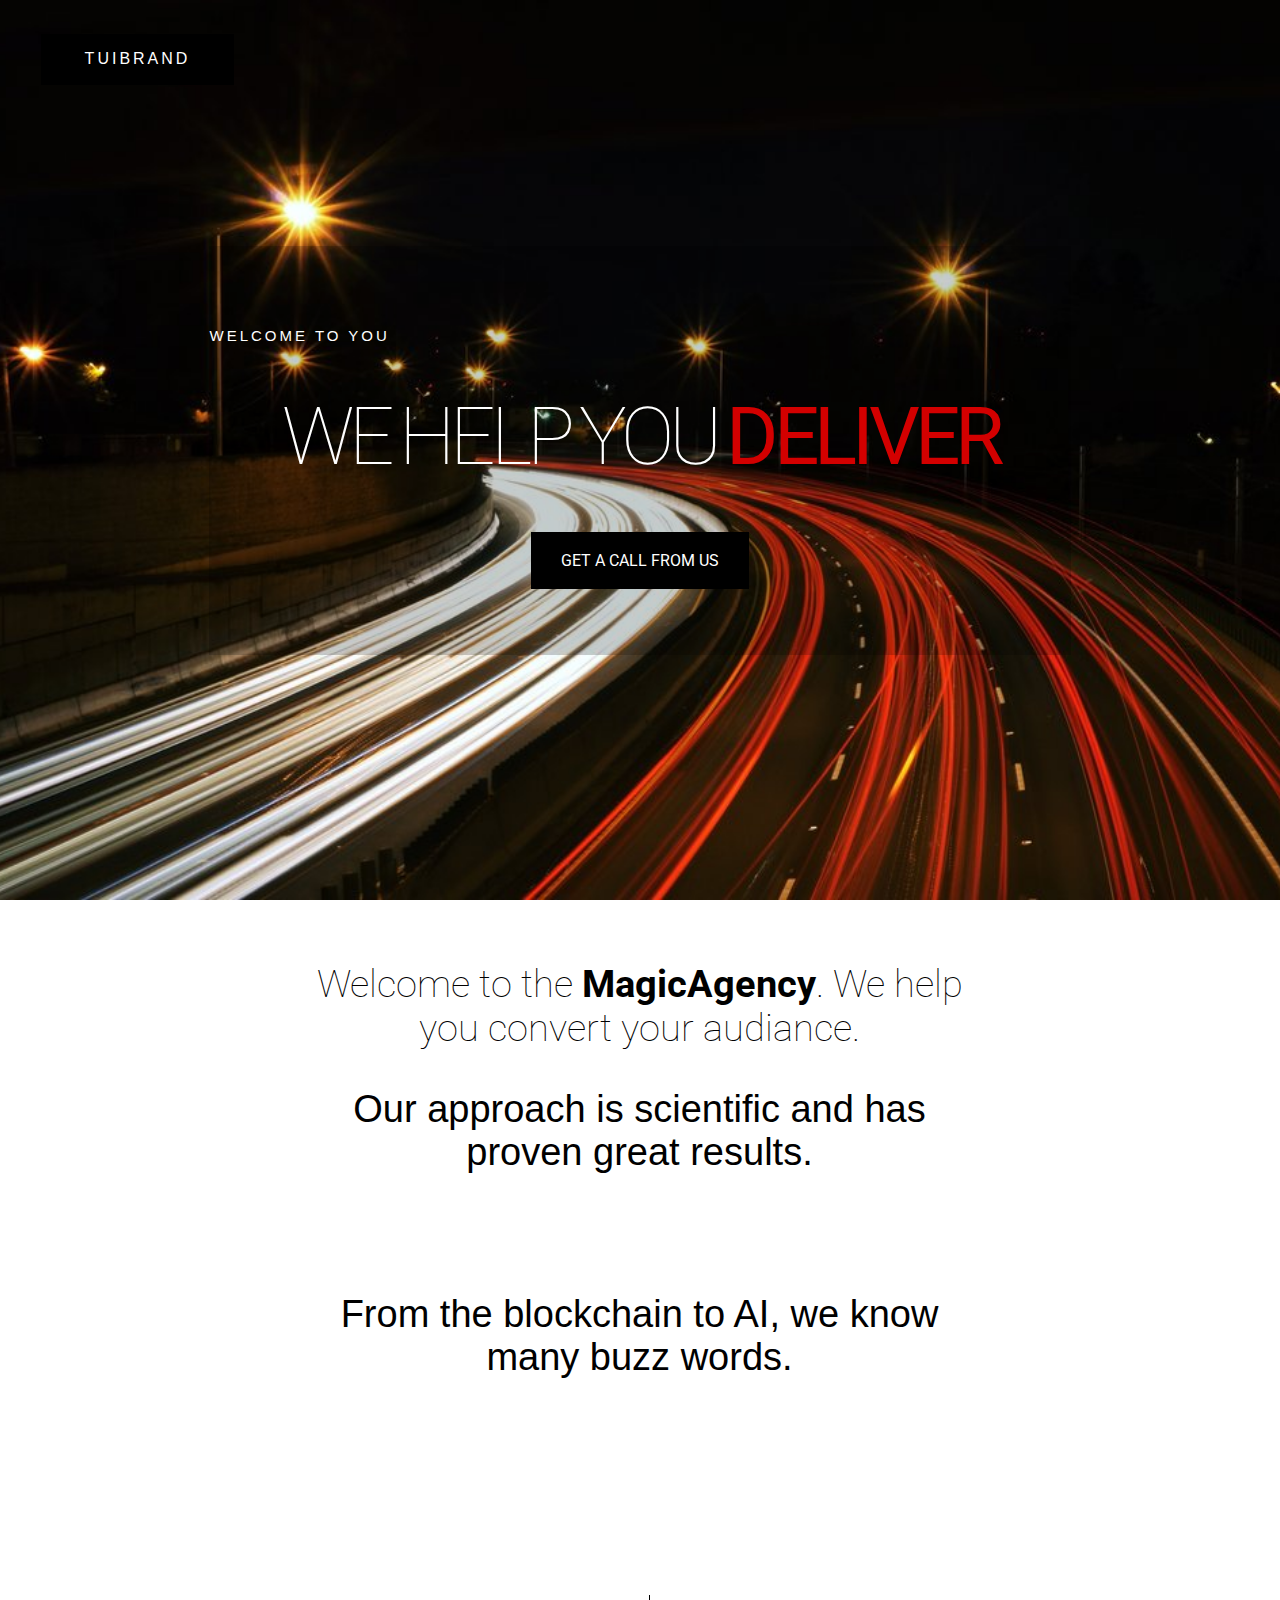
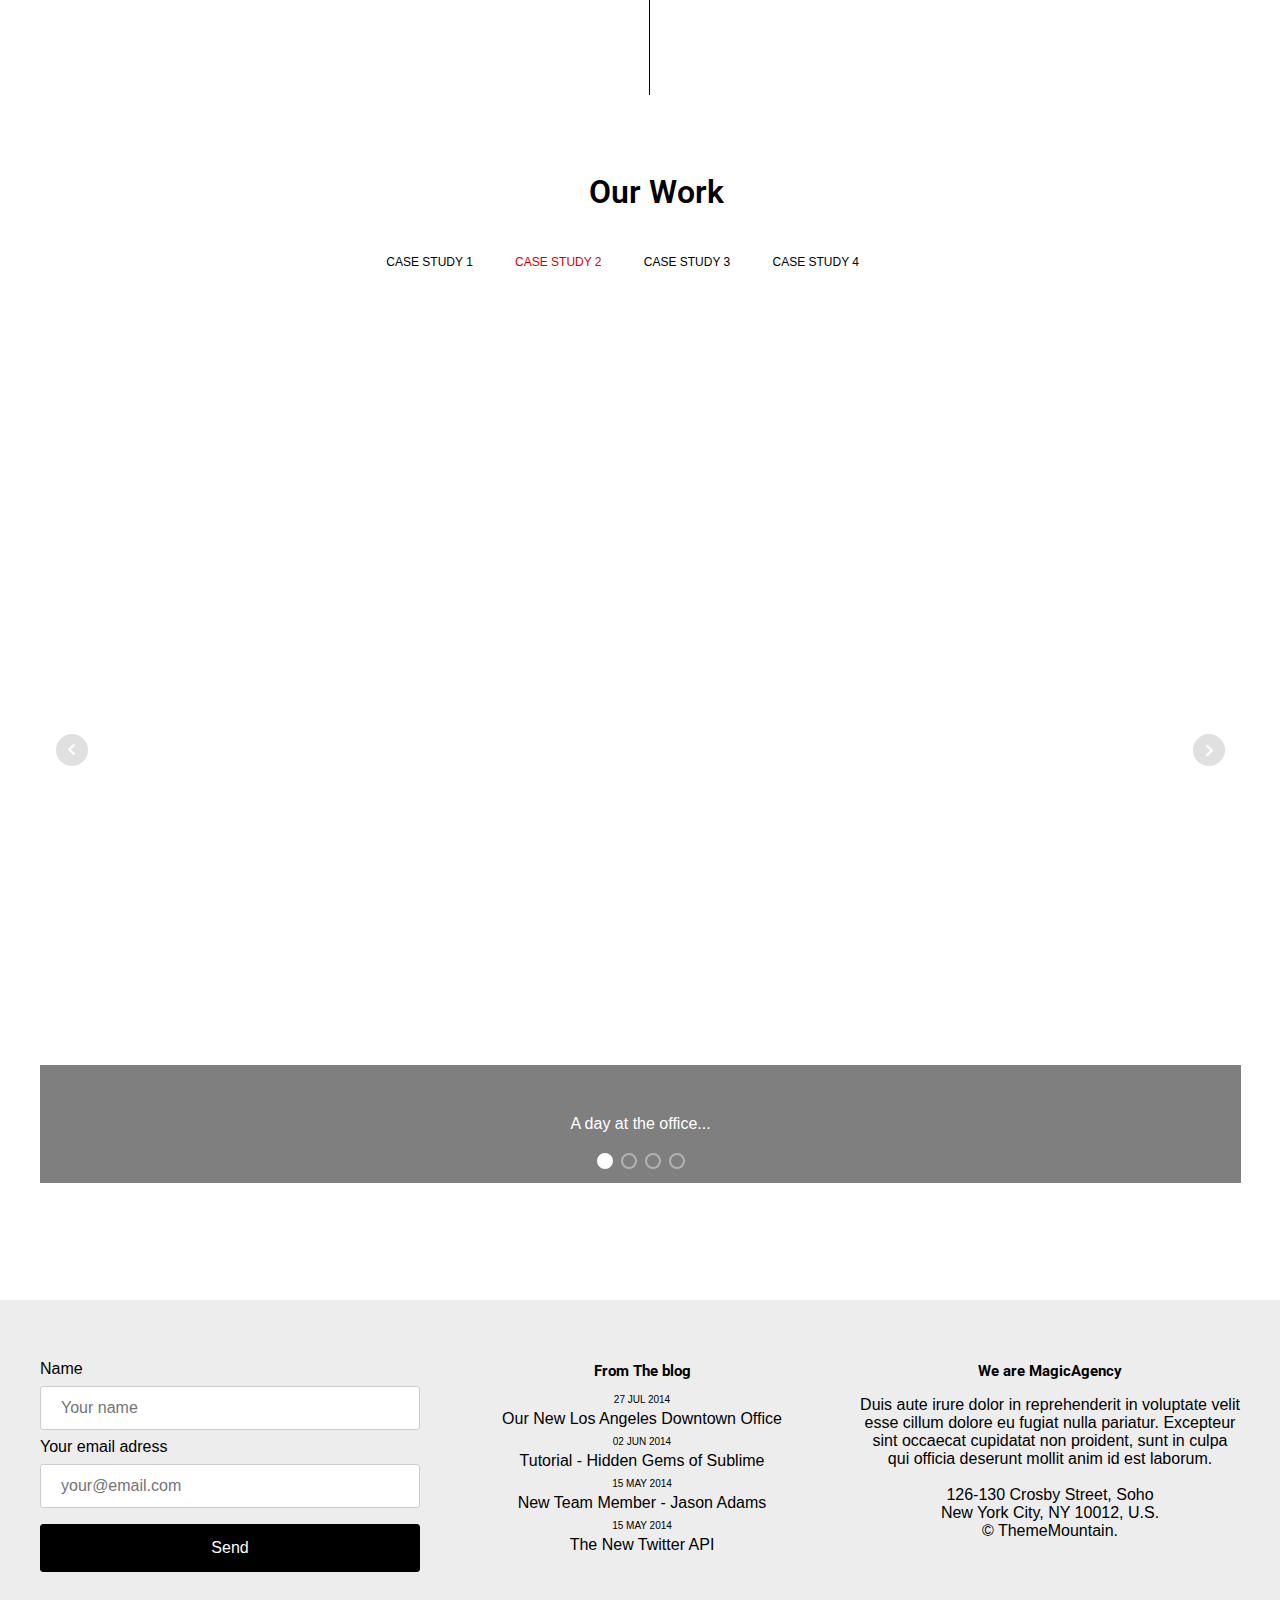
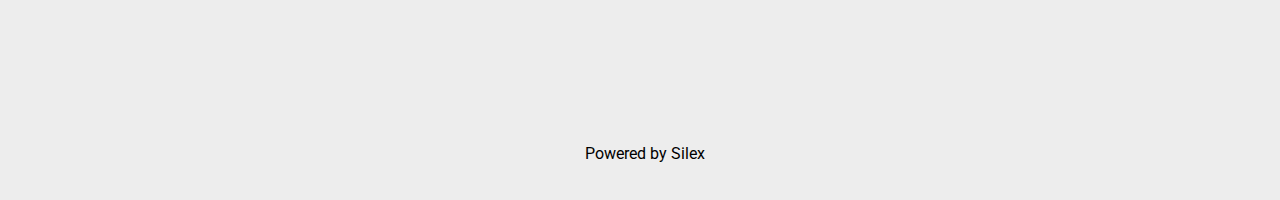
==== page-2.html @ a3cb0ca3 "Batch update" ====
<!doctype html><html lang=""><head>
    <meta charset="UTF-8">
    <!-- generator meta tag -->
    <!-- leave this for stats and Silex version check -->
    <meta name="generator" content="Silex v2.2.14">
    <!-- End of generator meta tag -->
    <script src="js/jquery.js"></script>
    
    
    <script src="js/front-end.js"></script>
    <link rel="stylesheet" href="css/normalize.css">
    <link rel="stylesheet" href="css/front-end.css">

    
    
    
    <title> - Page 2</title>
    

    
<link href="https://fonts.googleapis.com/css?family=Roboto" rel="stylesheet" class="silex-custom-font"><script class="silex-script"></script><script src="js/unslider-min.js"></script><script src="js/unslider-min.js"></script><link rel="stylesheet" href="css/unslider.css"><link rel="stylesheet" href="css/unslider.css"><meta name="viewport" content="width=device-width, initial-scale=1"><script src="js/script.js"></script><link href="css/styles.css" rel="stylesheet"><style>body { opacity: 0; transition: .25s opacity ease; }</style></head>

<body class="body-initial all-style enable-mobile prevent-resizable prevent-selectable editable-style silex-runtime silex-published" data-new-gr-c-s-loaded="14.1071.0" data-current-page="page-page-2">
    









    <section class="container-element editable-style silex-id-1478366444112-1 section-element hero prevent-resizable">
        
    <div class="editable-style silex-element-content silex-id-1478366444112-0 container-element website-width" id="hero"><a class="editable-style silex-id-1526227950696-2 text-element white-logo fixed" href="#hero"><div class="silex-element-content normal"><p>TUIBRAND</p></div></a><div class="editable-style silex-id-1537806314257-0 container-element hero-content"><div class="editable-style silex-id-1526228786122-6 text-element white-hero-title"><div class="silex-element-content normal"><p>Welcome To You</p><h1>We Help You <b>Deliver</b><br></h1></div></div><a class="editable-style silex-id-1537804414408-1 text-element white-button hero-scroll-down" href="#contact"><div class="silex-element-content normal"><div><br></div>Get a call from us<br><div><br></div></div></a></div></div></section>
    <section class="container-element editable-style silex-id-1474394621033-3 section-element prevent-resizable">
        
    <div class="editable-style silex-element-content silex-id-1474394621032-2 container-element website-width"><div class="editable-style silex-id-1526229898484-7 text-element black-text"><div class="silex-element-content normal"><h2>Welcome to the <u>MagicAgency</u>. We help you convert your audiance.<br></h2><p>Our approach is scientific and has proven great results. <br></p><p><br></p><p>From the blockchain to AI, we know many buzz words.<br></p></div></div><div class="editable-style silex-id-1526233796116-3 container-element hide-on-mobile"></div></div></section>
    
















<section class="container-element editable-style section-element silex-id-1526228746540-3 prevent-resizable">
        <div class="editable-style silex-element-content container-element silex-id-1526228746540-4 website-width" id="menu"><div class="editable-style silex-id-1526233329576-0 text-element black-text"><div class="silex-element-content normal"><h1>Our Work</h1></div></div><div class="editable-style silex-id-1526233447270-1 text-element style-black-text-nav"><div class="silex-element-content normal"><p><a href="./#menu">Case study 1</a>&nbsp;&nbsp;&nbsp; <a href="page-2.html#menu" class="page-link-active">Case study 2</a>&nbsp;&nbsp;&nbsp; <a href="page-3.html#menu">Case study 3</a>&nbsp;&nbsp;&nbsp; <a href="page-4.html#menu">Case study 4</a>&nbsp;&nbsp;&nbsp; <br></p></div></div><div class="editable-style silex-id-1526243483554-2 html-element silex-component silex-component-slideshow silex-use-height-not-minheight page-page-2 paged-element paged-element-visible"><div class="silex-element-content"><div id="parent_1659392151036_473">
<!-- preview -->

<div id="id_1659392151036_473">
  <!-- runtime -->
  <!-- the whole slideshow -->
  <ul class="prodotype-runtime">
  
    <li><figure class="slide-0">
      
      <div class="slide-image">
        
          <figcaption>A day at the office...</figcaption>
        
      </div>
      
    </figure></li>
  
    <li><figure class="slide-1">
      
      <a href="https://www.silex.me">
      
      <div class="slide-image">
        
          <figcaption>A link to test</figcaption>
        
      </div>
      
      </a>
      
    </figure></li>
  
    <li><figure class="slide-2">
      
      <div class="slide-image">
        
          <figcaption>The streets</figcaption>
        
      </div>
      
    </figure></li>
  
    <li><figure class="slide-3">
      
      <div class="slide-image">
        
          <figcaption>Go shopping!</figcaption>
        
      </div>
      
    </figure></li>
  
  </ul>
</div>
</div>

<script>
  (function() {
    // do not start in the editor (it would mess with the markup)
    if(!$('body').hasClass('silex-runtime')) return;

    var $slider = $('#id_1659392151036_473')
    var slider = $slider.unslider({
      'autoplay': true,
      'speed': 750,
      'delay': 3000,
      'index': 0,
      'nav': true,
      'animation': 'horizontal',
      'arrows': true
    });
    //  Listen to slide changes
    
    // apply element height to the images
    var silexElement = $slider.closest('.editable-style');
    var elementMinHeight = silexElement.css('height');
    var elementWidth = silexElement.css('width');
    $('#id_1659392151036_473 li .slide-image').css({
      'height': elementMinHeight
    });
    

    setTimeout(function(){
      // use onswipe.js
      // Fix #1127
      if(window.onSwipe) {
        window.onSwipe('left', function(){ $slider.data('unslider').next()})
        window.onSwipe('right', function(){ $slider.data('unslider').prev()})
      } else {
        console.warn('onswipe.js script is not found, swipe gestures might no work')
      }
    }, 0)
  })();
</script>
</div></div></div>
    </section><section class="container-element editable-style silex-id-1478366450713-3 section-element prevent-resizable">
        <div class="editable-style silex-element-content silex-id-1478366450713-2 container-element website-width" id="contact">

            
        <div class="editable-style silex-id-1442914737143-3 text-element">
                <div class="silex-element-content normal">
                    <br>
                    <a href="//www.silex.me/">Powered by Silex</a>
                </div>
            </div><div class="editable-style silex-id-1526233907434-4 text-element text-style-2"><div class="silex-element-content normal"><h2><a href="/"></a>From The blog</h2><p><b>27 Jul 2014</b></p><p><a href="https://www.silex.me">Our New Los Angeles Downtown Office</a></p><p><b>02 Jun 2014</b></p><p><a href="https://www.silex.me">Tutorial - Hidden Gems of Sublime</a></p><p><b>15 May 2014</b></p><p><a href="https://www.silex.me">New Team Member - Jason Adams</a></p><p><b>15 May 2014</b></p><p><a href="https://www.silex.me">The New Twitter API</a></p></div></div><div class="editable-style text-element text-style-1 silex-id-1526234233846-7"><div class="silex-element-content normal"><h2>We are MagicAgency</h2><p>Duis aute irure dolor in reprehenderit in voluptate velit esse cillum dolore eu fugiat nulla pariatur. Excepteur sint occaecat cupidatat non proident, sunt in culpa qui officia deserunt mollit anim id est laborum.<br><br>126-130 Crosby Street, Soho<br>New York City, NY 10012, U.S.<br>© ThemeMountain. <br></p></div></div><div class="editable-style silex-id-1526234059780-5 html-element silex-component silex-component-form silex-use-height-not-minheight"><div class="silex-element-content"><form id="id_1659392151058_74" action="https://formspree.io/your@email.com" method="POST">
  
  <div>
    <label for="field1">Name</label>
    <input type="text" required="" id="field1" name="field1" placeholder="Your name">
  </div>
  
  
  <div>
    <label for="field2">Your email adress</label>
    <input type="text" required="" id="field2" name="field2" placeholder="your@email.com">
  </div>
  
  
  <input type="submit" value="Send">
</form>


</div></div></div>
    </section>
<grammarly-desktop-integration data-grammarly-shadow-root="true"></grammarly-desktop-integration></body></html>
---- css/front-end.css ----
/**
 * This file holds the styles of websites while editing
 */

body {
  min-height: 100vh;
  min-width: 98vw; /* remove approx size of vertical scroll bar */
}

/* prevent-auto-z-index is to let the components handle their z-index */
.section-element > .silex-element-content > *:not(.prevent-auto-z-index):not(.fixed) {
  /* put the elements of a section on top of sections bellow */
  z-index: 10;
}
/* workaround a bug of the 2.11 version (front end) */
/* sections used to hava margin-top: -1; which can not be edited in the UI */
.editable-style.section-element {
  margin-top: 0;
}
/****************************************************/
.website-width {
  width: 960px;
}
.paged-element-hidden {
  display: none !important;
}
/* resize */
.editable-style.image-element img {
  border-radius: inherit; /* this is to follow the element's radius */
	width: 100%;
	height: 100%;
}
/*
 .image-element > .silex-element-content {
	overflow: hidden;
}
*/
.html-element .silex-element-content {
  /* enable HTML content to have style="min-height: inherit;" */
  /* removed because it makes components buggy, add it to silex if you need to
  position: absolute;
  min-height: inherit;
  width: 100%; /* needed by slideshow components and probably others */
  /*
  height: 100%; /* needed by slideshow kreview and probably others */
}
/* wysihtml text editor styles */
.wysiwyg-float-left {
  float: left;
  margin: 0 8px 8px 0;
}
.wysiwyg-float-right {
  float: right;
  margin: 0 0 8px 8px;
}
/* Remove dots surrounding links in Firefox
    because of normalize.css */
a:focus{ outline: none;}

body .editable-style[data-silex-href] {
  cursor: pointer;
}
body.enable-mobile .editable-style.hide-on-desktop {
  display: none;
}
/* only outside the editor */
/* needs to be more qualified than body.enable-mobile .editable-style:not(.prevent-mobile-style) */
body.silex-runtime.body-initial .fixed {
  position: absolute;
  z-index: 20;
}
/* Mobile styles */
@media (max-width:480px) {
  /* needs to be more qualified than body.enable-mobile .editable-style:not(.prevent-mobile-style) */
  body.silex-runtime.body-initial .fixed {
    /* on mobile (chrome, this is needed to be on top of other content) */
    position: relative;
  }

  /* hide horizontal scroll bar which appears because of residual values in css
  html {
    overflow-x: hidden;
  }
  */
  body {
    position: initial; /* used to be absolute but now only in editor (editable.css), when position is absolute the body has the size of its content */
  }
  /* mobile mode */
  body.enable-mobile .editable-style:not(.prevent-mobile-style),
  body.enable-mobile .background.background-initial {
    position: static;
    top: auto;
    left: auto;
    max-width: 100%;
    min-width: auto; /* this is to remove sections min-width, since section min-width is set to the witdh of its content in Element::setStyle() */
    margin-left: auto;
    margin-right: auto;
  }
  body.enable-mobile .editable-style.section-element {
    padding: 0;
  }
  body.enable-mobile.silex-resizing .editable-style:not(.prevent-mobile-style) {
    max-width: unset; /* while dragging let the user size the elements freely */
  }
  body.enable-mobile .image-element.editable-style:not(.prevent-mobile-style) {
    position: relative;
  }
  body.enable-mobile .editable-style.section-element {
    max-width: 100%; /* section bg should be 100% width because user do not need to grab the side and resize */
    padding: 0;
    margin: 0;
  }
  body.enable-mobile .container-element:not(.paged-element-hidden) {
    display: flex;
    align-items: center;
    justify-content: space-around;
    flex-wrap: wrap;
  }
  /* but still hide paged elements or desktop only elements */
  body.enable-mobile .editable-style.hide-on-mobile {
    display: none;
  }
  body.enable-mobile .editable-style.hide-on-desktop:not(.paged-element-hidden) {
    display: initial;
  }
  body.silex-runtime.enable-mobile .background.background-initial {
    max-width: 100%;
  }
}

/* only outside the editor */
/* needs to be more qualified than body.enable-mobile .editable-style:not(.prevent-mobile-style) */
body.silex-runtime.body-initial .fixed {
  position: absolute;
  z-index: 20;
}
/* Mobile styles */
@media (max-width:480px) {
  /* needs to be more qualified than body.enable-mobile .editable-style:not(.prevent-mobile-style) */
  body.silex-runtime.body-initial .fixed {
    /* on mobile (chrome, this is needed to be on top of other content) */
    position: relative;
  }
}

/**
 * prodotype components
 */
.silex-element-content-full-height .silex-element-content {
  height: 100%;
}
silex-template,
.prodotype-preview {
  display: none;
}
.prodotype-runtime,
.prodotype-runtime-strict {
  display: none;
}
.prodotype-published {
  display: none;
}
body.silex-editor .prodotype-preview {
  display: block;
}
body.silex-runtime .prodotype-runtime,
body.silex-runtime .prodotype-runtime-strict {
  display: block;
}
body.silex-published .prodotype-published {
  display: block;
}
body.silex-publish .prodotype-runtime-strict {
  display: none;
}
.prodotype-force-size {
  position: absolute;
  width: 100%;
  height: 100%;
}
.silex-component-button button {
  width: 100%;
}
/* full-width component*/
div.editable-style.full-width-section {
  min-height: 100px;
}

div.editable-style.full-width-section>.editable-style {
  position: static;
  min-width: 100%;
}

div.editable-style.full-width-section>.editable-style.silex-element-content {
  display: none;
}
---- css/unslider.css ----
.unslider{overflow:auto;margin:0;padding:0}.unslider-wrap{position:relative}.unslider-wrap.unslider-carousel li{float:left}.unslider-vertical>ul{height:100%}.unslider-vertical li{float:none;width:100%}.unslider-fade{position:relative}.unslider-fade .unslider-wrap li{position:absolute;left:0;top:0;right:0;z-index:8}.unslider-fade .unslider-wrap li.unslider-active{z-index:10}.unslider li,.unslider ol,.unslider ul{list-style:none;margin:0;padding:0;border:none}.unslider-arrow{position:absolute;left:20px;z-index:2;cursor:pointer}.unslider-arrow.next{left:auto;right:20px}
---- css/unslider.css ----
.unslider{overflow:auto;margin:0;padding:0}.unslider-wrap{position:relative}.unslider-wrap.unslider-carousel li{float:left}.unslider-vertical>ul{height:100%}.unslider-vertical li{float:none;width:100%}.unslider-fade{position:relative}.unslider-fade .unslider-wrap li{position:absolute;left:0;top:0;right:0;z-index:8}.unslider-fade .unslider-wrap li.unslider-active{z-index:10}.unslider li,.unslider ol,.unslider ul{list-style:none;margin:0;padding:0;border:none}.unslider-arrow{position:absolute;left:20px;z-index:2;cursor:pointer}.unslider-arrow.next{left:auto;right:20px}
---- css/styles.css ----
html, body {scroll-behavior: smooth;}@media (min-width:480px) {body .container-element.section-element.hero {height: 100vh;}}@media (min-width:480px) {.silex-runtime .image .image-hover {opacity: 0; transition: opacity .3s ease;}.silex-runtime .image .image-hover:hover {opacity: 1;}}
.body-initial {background-color: rgba(255,255,255,1); position: static;}.silex-id-1478366444112-1 {background-color: rgba(0,0,0,1); min-width: 1200px; background-image: url(../assets/jake-givens-545-unsplash.jpg); background-position: center center; background-size: cover; background-attachment: fixed; background-repeat: no-repeat; position: static; margin-top: -1px; display: flex;}.silex-id-1478366444112-0 {background-color: transparent; min-height: 639px; background-size: cover; background-position: center center; background-attachment: fixed; background-repeat: no-repeat; position: relative; margin-left: auto; margin-right: auto; display: flex; align-items: center; justify-content: center;}.silex-id-1526227950696-2 {width: 193px; top: 34px; left: 1px; min-height: 51px; background-color: rgba(0,0,0,1); position: absolute;}.silex-id-1537806314257-0 {width: 862px; background-color: rgba(0,0,0,0.2); min-height: 409px; position: static; display: flex; align-items: center; justify-content: center; flex-direction: column;}.silex-id-1526228786122-6 {width: 861px; min-height: 220px; position: static;}.silex-id-1537804414408-1 {width: 218px; background-color: transparent; min-height: 57px; position: static;}.silex-id-1474394621033-3 {min-width: 1200px; background-color: rgba(255,255,255,1); position: static; margin-top: -1px;}.silex-id-1474394621032-2 {background-color: transparent; min-height: 846px; position: relative; margin-left: auto; margin-right: auto;}.silex-id-1526229898484-7 {width: 681px; top: 30px; left: 259px; min-height: 594px; position: absolute;}.silex-id-1526233796116-3 {width: 20px; background-color: rgb(255, 255, 255); top: 695px; left: 609px; min-height: 100px; border-width: 0 0 0 1px; border-style: solid; position: absolute;}.silex-id-1526228746540-3 {min-width: 1200px; position: static; margin-top: -1px;}.silex-id-1526228746540-4 {background-color: transparent; min-height: 1154px; position: relative; margin-left: auto; margin-right: auto;}.silex-id-1526233329576-0 {width: 285px; top: 6px; left: 474px; min-height: 79px; position: absolute;}.silex-id-1526233447270-1 {width: 1175px; top: 48px; left: 11px; min-height: 168px; position: absolute;}.silex-id-1526239919266-0 {width: 380px; background-color: rgb(255, 255, 255); top: 174px; left: 0px; min-height: 200px; background-image: url(../assets/kobu-agency-472677-unsplash.jpg); background-size: cover; background-position: center center; background-repeat: no-repeat; position: absolute;}.silex-id-1526241932312-13 {width: 380px; background-color: rgb(255, 255, 255); top: 395px; left: 0px; min-height: 200px; background-image: url(../assets/bianca-lucas-496554-unsplash.jpg); background-size: cover; background-position: center center; background-repeat: no-repeat; position: absolute;}.silex-id-1526243483554-2 {height: 866px; width: 1201px; background-color: transparent; top: 171px; left: 0px; position: absolute;}.silex-id-1526242009200-19 {width: 380px; background-color: rgb(255, 255, 255); top: 616px; left: 0px; min-height: 200px; background-image: url(../assets/pepe-nero-229533-unsplash.jpg); background-size: cover; background-position: center center; background-repeat: no-repeat; position: absolute;}.silex-id-1526242067678-23 {width: 378px; background-color: rgb(255, 255, 255); top: 175px; left: 410px; min-height: 420px; background-image: url(../assets/frankie-cordoba-526925-unsplash.jpg); background-size: cover; background-position: center center; background-repeat: no-repeat; position: absolute;}.silex-id-1526241769800-9 {width: 378px; background-color: rgb(255, 255, 255); top: 612px; left: 412px; min-height: 420px; background-image: url(../assets/pepe-nero-229533-unsplash.jpg); background-size: cover; background-position: center center; background-repeat: no-repeat; position: absolute;}.silex-id-1526241966276-17 {width: 380px; background-color: rgb(255, 255, 255); top: 837px; left: 0px; min-height: 200px; background-image: url(../assets/frankie-cordoba-557800-unsplash.jpg); background-size: cover; background-position: center center; background-repeat: no-repeat; position: absolute;}.silex-id-1526241771196-11 {width: 380px; background-color: rgb(255, 255, 255); top: 394px; left: 819px; min-height: 420px; background-image: url(../assets/frankie-cordoba-557800-unsplash.jpg); background-size: cover; background-position: center center; background-repeat: no-repeat; position: absolute;}.silex-id-1526242009214-21 {width: 380px; background-color: rgb(255, 255, 255); top: 175px; left: 819px; min-height: 200px; background-image: url(../assets/bianca-lucas-496554-unsplash.jpg); background-size: cover; background-position: center center; background-repeat: no-repeat; position: absolute;}.silex-id-1526242009214-22 {width: 213px; min-height: 51px; position: absolute; top: 77px; left: 82px;}.silex-id-1526241966246-15 {width: 380px; background-color: rgb(255, 255, 255); top: 837px; left: 819px; min-height: 200px; background-image: url(../assets/evan-krause-443512-unsplash.jpg); background-size: cover; background-position: center center; background-repeat: no-repeat; position: absolute;}.silex-id-1545055337553-1 {width: 515px; top: 258px; left: 346px; min-height: 100px; position: absolute;}.silex-id-1478366450713-3 {background-color: rgba(237,237,237,1); min-width: 1200px; position: static; margin-top: -1px;}.silex-id-1478366450713-2 {background-color: transparent; min-height: 500px; position: relative; margin-left: auto; margin-right: auto;}.silex-id-1526234059780-5 {width: 380px; height: 215px; background-color: transparent; top: 60.333343505859375px; left: 0px; position: absolute;}.silex-id-1442914737143-3 {width: 349px; top: 425px; left: 430px; min-height: 53px; position: absolute;}.silex-id-1526234133380-6 {width: 156px; background-color: transparent; top: 313px; left: 0px; min-height: 68px; position: absolute;}.silex-id-1526233907434-4 {width: 380px; top: 50px; left: 412px; min-height: 222px; position: absolute;}.silex-id-1526234233846-7 {width: 380px; top: 50px; left: 820px; min-height: 238px; position: absolute;}.silex-id-1647449079587-0 {width: 380px; min-height: 200px; background-color: rgba(255,255,255,0.6); position: absolute; top: 0px; left: 0px;}.silex-id-1647449377501-3 {width: 380px; min-height: 200px; background-color: rgba(255,255,255,0.6); position: absolute; top: 0px; left: 0px;}.silex-id-1647449377501-4 {width: 213px; min-height: 51px; position: absolute; top: 77px; left: 82px;}.silex-id-1647449384453-5 {width: 380px; min-height: 200px; background-color: rgba(255,255,255,0.6); position: absolute; top: 0px; left: 0px;}.silex-id-1647449384453-6 {width: 213px; min-height: 51px; position: absolute; top: 77px; left: 82px;}.silex-id-1647449389256-7 {width: 380px; min-height: 200px; background-color: rgba(255,255,255,0.6); position: absolute; top: 0px; left: 0px;}.silex-id-1647449389256-8 {width: 213px; min-height: 51px; position: absolute; top: 77px; left: 82px;}.silex-id-1647449395918-9 {width: 380px; min-height: 200px; background-color: rgba(255,255,255,0.6); position: absolute; top: 0px; left: 0px;}.silex-id-1647449395918-10 {width: 213px; min-height: 51px; position: absolute; top: 77px; left: 82px;}.silex-id-1647449403222-11 {width: 380px; min-height: 200px; background-color: rgba(255,255,255,0.6); position: absolute; top: 0px; left: 0px;}.silex-id-1647449403222-12 {width: 213px; min-height: 51px; position: absolute; top: 77px; left: 82px;}.silex-id-1647449410413-13 {width: 378px; min-height: 420px; background-color: rgba(255,255,255,0.6); position: absolute; top: 0px; left: 0px;}.silex-id-1647449410413-14 {width: 213px; min-height: 51px; position: absolute; top: 182px; left: 86px;}.silex-id-1647449539298-37 {width: 378px; min-height: 420px; background-color: rgba(255,255,255,0.6); position: absolute; top: 0px; left: 0px;}.silex-id-1647449539298-38 {width: 213px; min-height: 51px; position: absolute; top: 182px; left: 86px;}.silex-id-1647449548932-39 {width: 380px; min-height: 420px; background-color: rgba(255,255,255,0.6); position: absolute; top: 0px; left: 0px;}.silex-id-1647449548932-40 {width: 213px; min-height: 51px; position: absolute; top: 182px; left: 86px;}.silex-id-1647514236851-0 {position: absolute; left: 0px;}@media only screen and (max-width: 480px) {.silex-id-1478366444112-1 {top: 0px; left: 0px; min-height: 850px;}.silex-id-1478366444112-0 {background-attachment: scroll; background-position: top right; min-height: 850px;}.silex-id-1526227950696-2 {top: 103px; left: 11px; width: 421px; min-height: 75px;}.silex-id-1537806314257-0 {top: 0px; left: 0px; width: 421px; min-height: 715px; background-color: rgba(0,0,0,0.8);}.silex-id-1526228786122-6 {top: 18px; left: 11px; width: 401px; min-height: 451px;}.silex-id-1537804414408-1 {top: 0px; left: 0px; width: 350px; min-height: 48px;}.silex-id-1474394621033-3 {top: 850px; left: 0px;}.silex-id-1474394621032-2 {min-height: 757px;}.silex-id-1526229898484-7 {top: 156px; left: 11px; width: 421px; min-height: 714px;}.silex-id-1526233796116-3 {top: 690px; left: 422px; width: 20px; min-height: 100px;}.silex-id-1526228746540-3 {top: 2052px; left: 0px;}.silex-id-1526228746540-4 {min-height: 683.8666381835938px;}.silex-id-1526233447270-1 {top: 0px; left: 0px; width: 499px; min-height: 154px;}.silex-id-1526239919266-0 {top: 254px; left: 11px; width: 421px; min-height: 200px;}.silex-id-1526241932312-13 {top: 454px; left: 11px; width: 421px; min-height: 200px;}.silex-id-1526243483554-2 {height: 407px; top: 164px; left: 0px; width: 467px;}.silex-id-1526242009200-19 {top: 1074px; left: 11px; width: 421px; min-height: 200px;}.silex-id-1526242067678-23 {top: 2294px; left: 11px; width: 421px; min-height: 420px;}.silex-id-1526241769800-9 {top: 654px; left: 11px; width: 421px; min-height: 420px;}.silex-id-1526241966276-17 {top: 2084px; left: 11px; width: 421px; min-height: 200px;}.silex-id-1526241771196-11 {top: 1674px; left: 11px; width: 421px; min-height: 420px;}.silex-id-1526242009214-21 {top: 1274px; left: 11px; width: 421px; min-height: 200px;}.silex-id-1526241966246-15 {top: 1474px; left: 11px; width: 421px; min-height: 200px;}.silex-id-1545055337553-1 {left: 11px; top: 450px; width: 421px; min-height: 752px;}.silex-id-1478366450713-3 {top: 5308px; left: 0px; min-height: 1524px;}.silex-id-1478366450713-2 {min-height: 1775px;}.silex-id-1526234059780-5 {top: 47px; left: 11px; width: 422px; height: 240px;}.silex-id-1526233907434-4 {top: 381px; left: 11px; width: 422px; min-height: 222px;}.silex-id-1526234233846-7 {top: 697px; left: 11px; width: 422px; min-height: 238px;}.silex-id-1647449079587-0 {min-height: 420px; top: 0px; left: 0px; width: 480px;}.silex-id-1647449377501-3 {min-height: 420px; top: 0px; left: 0px; width: 480px;}.silex-id-1647449384453-5 {min-height: 420px; top: 0px; left: 0px; width: 480px;}.silex-id-1647449389256-7 {min-height: 420px; top: 0px; left: 0px; width: 480px;}.silex-id-1647449395918-9 {min-height: 420px; top: 0px; left: 0px; width: 480px;}.silex-id-1647449403222-11 {min-height: 420px; top: 0px; left: 0px; width: 480px;}.silex-id-1647449410413-13 {min-height: 420px; top: 0px; left: 0px; width: 480px;}.silex-id-1647449539298-37 {min-height: 420px; top: 0px; left: 0px; width: 480px;}.silex-id-1647449548932-39 {min-height: 420px; top: 0px; left: 0px; width: 480px;}}
.website-width {width: 1200px;}@media (min-width: 481px) {.silex-editor {min-width: 1400px;}}
.text-element > .silex-element-content {font-family: 'Roboto', sans-serif; font-weight: normal; text-align: center;}p {font-family: Verdana, sans-serif;}a {color: #000000; text-decoration: none;}[data-silex-href] {color: #000000; text-decoration: none;}ul li {font-family: Verdana, sans-serif;}@media only screen and (max-width: 480px) {p {font-size: 25px;}a {line-height: 1;}[data-silex-href] {line-height: 1;}}
.white-logo h1 {font-weight: 100; font-size: 80px; color: #ffffff; text-transform: uppercase; line-height: 1; word-spacing: -5px; letter-spacing: -5px;}.white-logo p {font-weight: normal; color: #ffffff; text-align: center; text-transform: uppercase; letter-spacing: 3px;}.white-logo b {font-weight: 600;}.white-logo i {font-style: normal; color: #b32a2a;}.white-logo u {font-weight: 600; font-size: 10px; background-color: #000000; text-decoration: none;}.white-logo u:hover {background-color: #ff0000;}
.white-hero-title h1 {font-weight: 100; font-size: 80px; color: #ffffff; text-align: center; text-transform: uppercase; line-height: 1; word-spacing: -5px; letter-spacing: -5px;}.white-hero-title h2 {font-weight: normal;}.white-hero-title h3 {font-weight: normal;}.white-hero-title.text-element > .silex-element-content {font-weight: 100; font-size: 15px; color: #ffffff; text-align: left; text-transform: uppercase; letter-spacing: 3px;}.white-hero-title p {font-weight: normal;}.white-hero-title b {font-weight: normal; color: #d30000;}.white-hero-title i {font-style: normal; color: #b32a2a;}.white-hero-title u {font-weight: normal; text-decoration: none;}.white-hero-title ul li {list-style-type: none; text-align: center;}.white-hero-title u:hover {background-color: #b32a2a;}
.black-text h1 {font-weight: 600; text-align: center;}.black-text h2 {font-weight: lighter; font-size: 38px;}.black-text p {font-weight: lighter; font-size: 38px; text-align: center;}.black-text a {font-weight: lighter; font-size: 12px; text-transform: uppercase; line-height: 1;}.black-text [data-silex-href] {font-weight: lighter; font-size: 12px; text-transform: uppercase; line-height: 1;}.black-text i {text-transform: uppercase;}.black-text u {font-weight: bold; text-decoration: none;}.black-text .page-link-active {color: #d30000;}@media only screen and (max-width: 480px) {.black-text p {font-size: 35px;}.black-text a {font-size: 22px;}.black-text [data-silex-href] {font-size: 22px;}}
.text-style-1 h2 {font-size: 15px;}.text-style-1 b {font-weight: normal;}@media only screen and (max-width: 480px) {.text-style-1 h2 {font-size: 25px;}}
.text-style-2 h2 {font-size: 15px;}.text-style-2 p {line-height: 0.3;}.text-style-2 b {font-weight: lighter; font-size: 10px; text-transform: uppercase;}.text-style-2 ul li:last-child {color: #000000;}.text-style-2 p:hover {color: #b32a2a;}@media only screen and (max-width: 480px) {.text-style-2 h2 {font-size: 25px;}.text-style-2 b {font-size: 17px;}}
.image-caption p {font-weight: normal; text-align: center; text-transform: uppercase;}@media only screen and (max-width: 480px) {}
.white-button.text-element > .silex-element-content {font-weight: normal; color: #ffffff; background-color: #000000; text-transform: uppercase;}
.style-black-text-nav h1 {font-weight: 600; text-align: center;}.style-black-text-nav p {font-weight: lighter; font-size: 38px; text-align: center;}.style-black-text-nav a {font-weight: lighter; font-size: 12px; text-transform: uppercase; line-height: 1; letter-spacing: 0px;}.style-black-text-nav [data-silex-href] {font-weight: lighter; font-size: 12px; text-transform: uppercase; line-height: 1; letter-spacing: 0px;}.style-black-text-nav i {font-style: normal; font-weight: normal; text-transform: uppercase;}.style-black-text-nav u {font-weight: bold;}.style-black-text-nav .page-link-active {color: #d30000;}@media only screen and (max-width: 480px) {.style-black-text-nav p {columns: 2;}.style-black-text-nav a {font-size: 22px;}.style-black-text-nav [data-silex-href] {font-size: 22px;}}
#parent_1659392151036_473 .prodotype-preview {list-style-type: none; margin: 0; padding: 0;}#parent_1659392151036_473 .prodotype-preview .preview-text {display: flex; align-items: center; justify-content: center;}#parent_1659392151036_473 .prodotype-preview .preview-text p {z-index: 1; background-color: black; color: white;}#parent_1659392151036_473 .slide-0 .slide-image {background-image: url(http://localhost:6805/ce/fs/get/Documents/silex/silex-meta/packages/silex-templates/agency/assets/kobu-agency-472677-unsplash.jpg);}#parent_1659392151036_473 .slide-1 .slide-image {background-image: url(http://localhost:6805/ce/fs/get/Documents/silex/silex-meta/packages/silex-templates/agency/assets/frankie-cordoba-557800-unsplash.jpg);}#parent_1659392151036_473 .slide-2 .slide-image {background-image: url(http://localhost:6805/ce/fs/get/Documents/silex/silex-meta/packages/silex-templates/agency/assets/nicolai-berntsen-9244-unsplash.jpg);}#parent_1659392151036_473 .slide-3 .slide-image {background-image: url(http://localhost:6805/ce/fs/get/Documents/silex/silex-meta/packages/silex-templates/agency/assets/bianca-lucas-496554-unsplash.jpg);}#parent_1659392151036_473 .unslider {position: relative;}#parent_1659392151036_473 .slide-image {width: 100%; display: flex; justify-content: center; background-repeat: no-repeat; background-size: cover; background-position: 50%; align-items: flex-end;}#parent_1659392151036_473 figcaption {padding: 50px; color: white; background-color: rgba(0,0,0,0.5); width: 100%; text-align: center;}#parent_1659392151036_473 .unslider-nav {position: absolute; bottom: 10px; left: 0; right: 0; top: auto; margin: 0;}#parent_1659392151036_473 .unslider-nav ol {text-align: center;}#parent_1659392151036_473 .unslider-nav ol li.unslider-active {background: #fff; cursor: default; opacity: 1;}#parent_1659392151036_473 .unslider-nav ol li {display: inline-block; float: none; width: 6px; height: 6px; margin: 0 4px; padding: 3px; background: transparent; border-radius: 10px; overflow: hidden; text-indent: -999em; border: 2px solid #fff; cursor: pointer; opacity: .4;}#parent_1659392151036_473 .unslider-arrow {display: block; width: 32px; height: 32px; top: 50%; right: 16px; left: auto; margin-top: -16px; overflow: hidden; background: rgba(0,0,0,.2) no-repeat 50% 50%; background-image: url([data-uri]); background-size: 7px 11px; border-radius: 32px; text-indent: -999em; opacity: .6; transition: opacity .2s;}#parent_1659392151036_473 .unslider-arrow.prev {left: 16px; right: auto; -ms-transform: rotate(-180deg); transform: rotate(-180deg);}
#id_1659392151062_472.share-buttons {list-style: none; padding: 0;}#id_1659392151062_472.share-buttons li {display: inline;}#id_1659392151062_472.share-buttons .sr-only {position: absolute; clip: rect(1px, 1px, 1px, 1px); padding: 0; border: 0; height: 1px; width: 1px; overflow: hidden;}
#id_1659392151058_74 input[type=text], select {width: 100%; padding: 12px 20px; margin: 8px 0; display: inline-block; border: 1px solid #ccc; border-radius: 3px; box-sizing: border-box;}#id_1659392151058_74 input[type=submit] {width: 100%; background-color: #000000; color: #FFFFFF; padding: 14px 20px; margin: 8px 0; border: 1px solid #000000; border-radius: 3px; cursor: pointer;}#id_1659392151058_74 label {color: #000000;}#id_1659392151058_74 .fill-vertical {flex: 1 1 auto; display: flex; flex-direction: column;}#id_1659392151058_74 .fill-vertical textarea {flex: 1 1 auto; width: 100%; height: 150px; padding: 12px 20px; box-sizing: border-box; border: 2px solid #ccc; border-radius: 3px; background-color: #f8f8f8; font-size: 16px; resize: none;}#id_1659392151058_74 {border-radius: 3px; display: flex; flex-direction: column; justify-content: space-between; height: 100%;}body.silex-runtime {opacity: 1;}
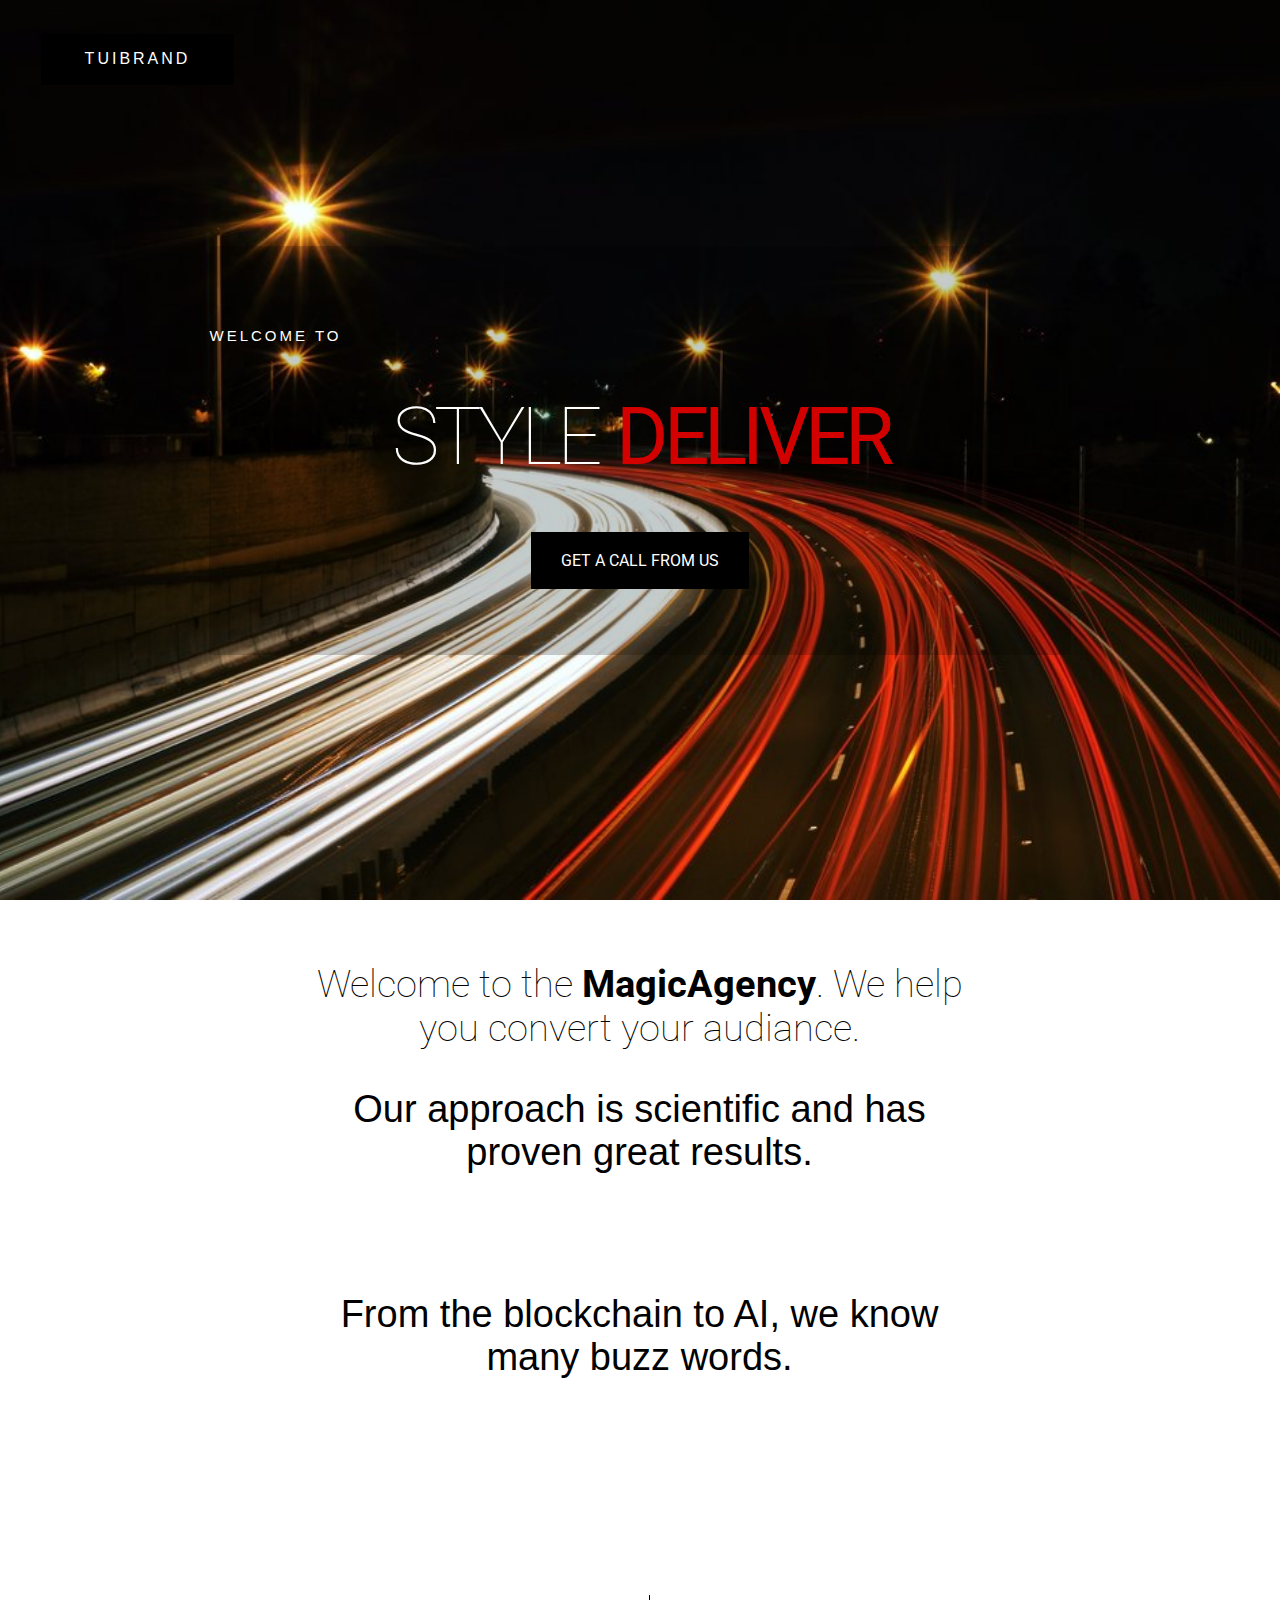
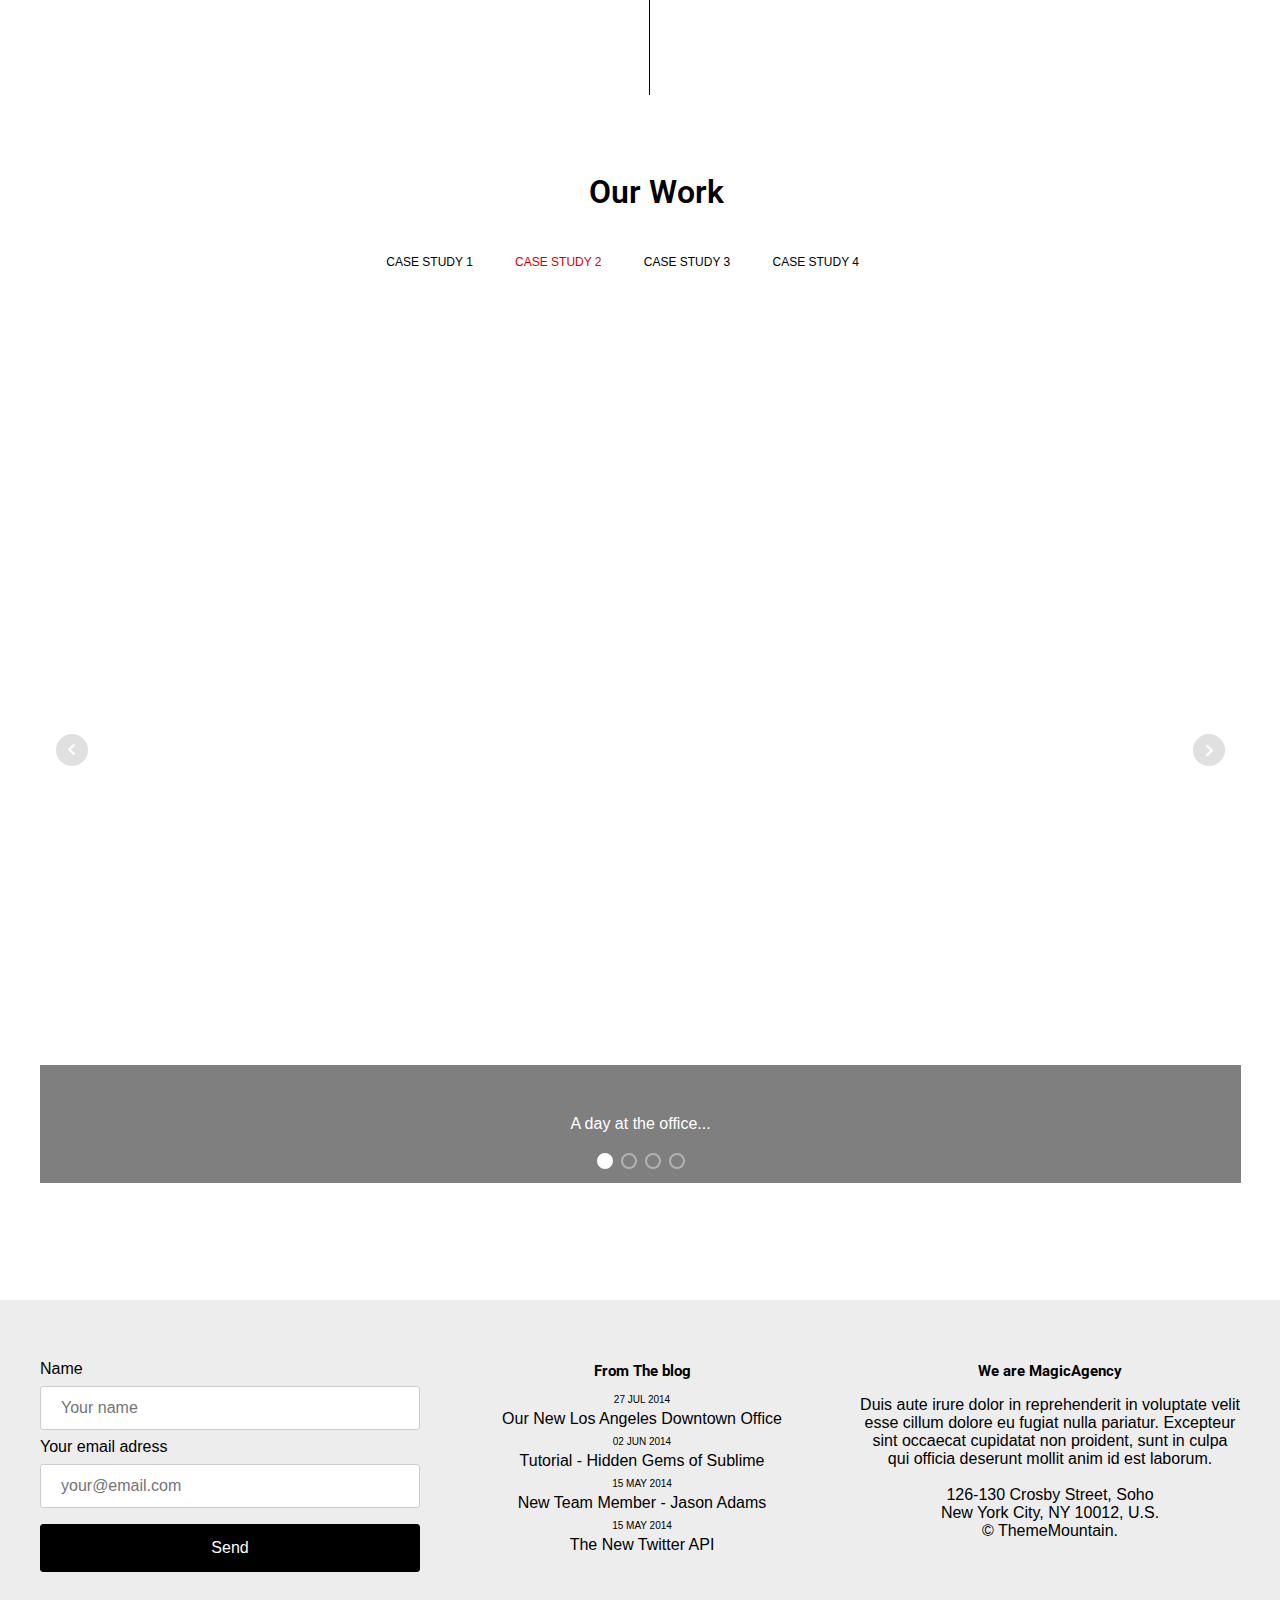
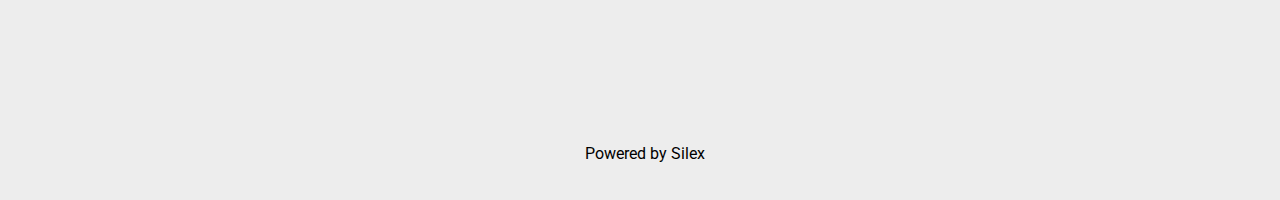
==== commit e0906c01: "Batch update" ====
--- a/page-2.html
+++ b/page-2.html
@@ -33,7 +33,7 @@
 
     <section class="container-element editable-style silex-id-1478366444112-1 section-element hero prevent-resizable">
         
-    <div class="editable-style silex-element-content silex-id-1478366444112-0 container-element website-width" id="hero"><a class="editable-style silex-id-1526227950696-2 text-element white-logo fixed" href="#hero"><div class="silex-element-content normal"><p>TUIBRAND</p></div></a><div class="editable-style silex-id-1537806314257-0 container-element hero-content"><div class="editable-style silex-id-1526228786122-6 text-element white-hero-title"><div class="silex-element-content normal"><p>Welcome To You</p><h1>We Help You <b>Deliver</b><br></h1></div></div><a class="editable-style silex-id-1537804414408-1 text-element white-button hero-scroll-down" href="#contact"><div class="silex-element-content normal"><div><br></div>Get a call from us<br><div><br></div></div></a></div></div></section>
+    <div class="editable-style silex-element-content silex-id-1478366444112-0 container-element website-width" id="hero"><a class="editable-style silex-id-1526227950696-2 text-element white-logo fixed" href="#hero"><div class="silex-element-content normal"><p>TUIBRAND</p></div></a><div class="editable-style silex-id-1537806314257-0 container-element hero-content"><div class="editable-style silex-id-1526228786122-6 text-element white-hero-title text-editor-focus" data-allow-silex-shortcuts="true"><div class="silex-element-content normal wysihtml-editor"><p>Welcome To&nbsp;</p><h1>STYLE&nbsp;&nbsp;<b>Deliver</b><br></h1></div></div><a class="editable-style silex-id-1537804414408-1 text-element white-button hero-scroll-down" href="#contact"><div class="silex-element-content normal"><div><br></div>Get a call from us<br><div><br></div></div></a></div></div></section>
     <section class="container-element editable-style silex-id-1474394621033-3 section-element prevent-resizable">
         
     <div class="editable-style silex-element-content silex-id-1474394621032-2 container-element website-width"><div class="editable-style silex-id-1526229898484-7 text-element black-text"><div class="silex-element-content normal"><h2>Welcome to the <u>MagicAgency</u>. We help you convert your audiance.<br></h2><p>Our approach is scientific and has proven great results. <br></p><p><br></p><p>From the blockchain to AI, we know many buzz words.<br></p></div></div><div class="editable-style silex-id-1526233796116-3 container-element hide-on-mobile"></div></div></section>
